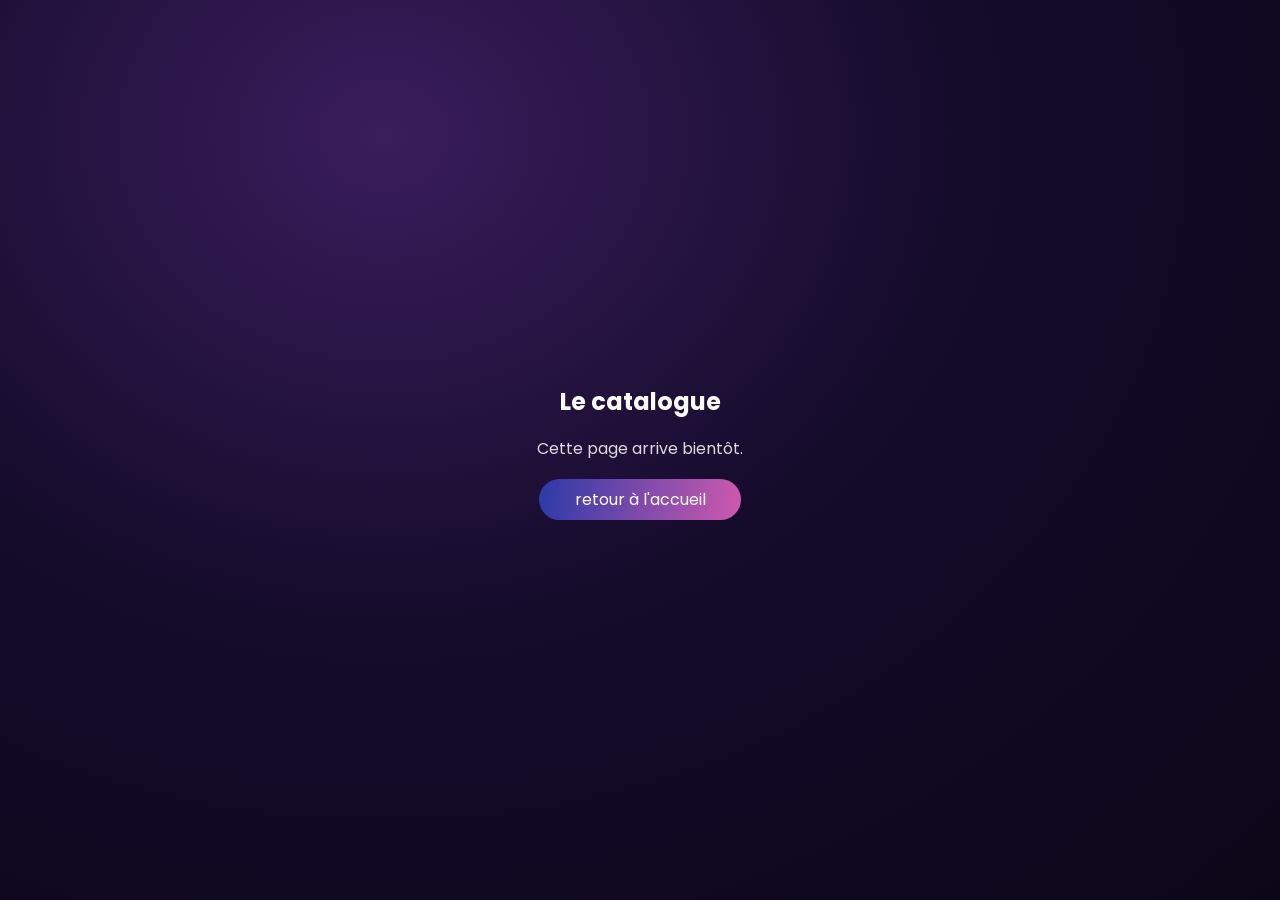
==== catalogue.html @ 7597ef21 "page d’accueil" ====
<!doctype html>
<html lang="fr">
<head>
  <meta charset="utf-8">
  <meta name="viewport" content="width=device-width, initial-scale=1, viewport-fit=cover">
  <meta name="theme-color" content="#0b0718">
  <title>Arcturus : Le catalogue</title>
  <link href="https://fonts.googleapis.com/css2?family=Poppins:wght@500;700&display=swap" rel="stylesheet">
  <link rel="stylesheet" href="css/style.css">
</head>
<body>
  <main class="ecran bientot">
    <h1>Le catalogue</h1>
    <p>Cette page arrive bientôt.</p>
    <a class="pastille" href="index.html">retour à l'accueil</a>
  </main>
</body>
</html>
---- css/style.css ----
:root {
  --nuit: #0b0718;
  --bleu: #3f4fd6;
  --violet: #7b63e8;
  --rose: #cf5aae;
  --blanc: #ffffff;
  --degrade: linear-gradient(100deg, var(--bleu), var(--violet) 55%, var(--rose));
  --police: "Poppins", system-ui, -apple-system, "Segoe UI", sans-serif;
}

*, *::before, *::after { box-sizing: border-box; }

body {
  margin: 0;
  font-family: var(--police);
  color: var(--blanc);
  background-color: var(--nuit);
  /* Si assets/fond.jpg est absent, le dégradé sert de fond. */
  background-image:
    url("../assets/fond.jpg"),
    radial-gradient(ellipse at 30% 15%, #3a1d5c 0%, #150b2b 45%, var(--nuit) 100%);
  background-size: cover;
  background-position: center;
  background-repeat: no-repeat;
}

h1, h2, p { margin: 0; }

a, button { font-family: inherit; color: inherit; }

:focus-visible { outline: 3px solid var(--blanc); outline-offset: 3px; }

/* ---------- Écran mobile ---------- */
.ecran {
  max-width: 430px;
  min-height: 100vh;
  min-height: 100dvh;
  margin: 0 auto;
  padding: calc(1rem + env(safe-area-inset-top, 0px)) 1rem calc(0.8rem + env(safe-area-inset-bottom, 0px));
  display: flex;
  flex-direction: column;
  align-items: center;
  gap: 1.1rem;
}

/* ---------- Titre et boutons ---------- */
.titre {
  background: linear-gradient(100deg, #2a3aa8, var(--violet));
  border-radius: 20px;
  padding: 0.7rem 1.3rem;
  font-size: 1.35rem;
  font-weight: 700;
  text-decoration: none;
  color: #e8e6f5;
}

.hexagone {
  background: var(--degrade);
  border: 0;
  clip-path: polygon(10% 0, 90% 0, 100% 50%, 90% 100%, 10% 100%, 0 50%);
  padding: 0.7rem 2.2rem;
  font-size: 1rem;
  font-weight: 500;
  cursor: pointer;
  max-width: 100%;
}

.pastille {
  background: linear-gradient(100deg, #2a3aa8, var(--rose));
  border-radius: 999px;
  padding: 0.5rem 2.2rem;
  font-size: 1rem;
  text-decoration: none;
}

/* ---------- Ligne heure + météo ---------- */
.ligne {
  width: 100%;
  display: grid;
  grid-template-columns: 1fr minmax(150px, 45%);
  align-items: center;
  gap: 0.8rem;
}

.heure {
  font-size: clamp(2.4rem, 12vw, 3.4rem);
  font-weight: 700;
  font-variant-numeric: tabular-nums;
  text-align: center;
  text-shadow: 0 2px 12px rgba(0, 0, 0, 0.7);
}

/* ---------- Cartes ---------- */
.carte {
  background: var(--degrade);
  border-radius: 22px;
  padding: 0.9rem 1rem;
}

.carte h2 {
  font-size: 1rem;
  font-weight: 500;
  margin-bottom: 0.6rem;
}

.meteo { min-height: 130px; }

.mesures { display: grid; gap: 0.5rem; }

.mesure { display: flex; flex-direction: column; line-height: 1.2; }
.mesure span { font-size: 0.78rem; font-weight: 500; opacity: 0.9; }
.mesure strong { font-size: 1.05rem; font-weight: 700; }

.vide { font-size: 0.85rem; line-height: 1.35; }

.actus { width: 100%; min-height: 130px; }

.evenements {
  list-style: none;
  margin: 0;
  padding: 0;
  display: grid;
  gap: 0.6rem;
}

.evenements li {
  display: flex;
  justify-content: space-between;
  align-items: baseline;
  gap: 0.6rem;
}

.evenements strong { display: block; font-size: 0.95rem; font-weight: 700; }
.evenements small { font-size: 0.78rem; opacity: 0.9; }
.evenements .quand { font-size: 0.82rem; font-weight: 500; white-space: nowrap; }

/* ---------- Barre du bas ---------- */
.barre {
  margin-top: auto;
  width: 100%;
  display: flex;
  justify-content: space-between;
  padding: 0 0.3rem;
}

.barre a {
  display: flex;
  flex-direction: column;
  align-items: center;
  gap: 0.15rem;
  font-size: 0.8rem;
  text-decoration: none;
  text-shadow: 0 1px 6px rgba(0, 0, 0, 0.8);
}

.icone {
  display: grid;
  place-items: center;
  width: 3.2rem;
  height: 2.6rem;
  font-size: 1.4rem;
  background: linear-gradient(135deg, var(--rose), var(--violet));
  clip-path: polygon(15% 0, 100% 0, 85% 100%, 0 100%);
}

/* ---------- Fenêtre de choix de position ---------- */
dialog {
  width: min(92vw, 380px);
  padding: 1.2rem;
  border: 0;
  border-radius: 22px;
  background: #1a1030;
  color: var(--blanc);
}

dialog::backdrop { background: rgba(5, 2, 12, 0.7); }

dialog h2 { font-size: 1.1rem; margin-bottom: 1rem; }

.bouton {
  background: var(--degrade);
  border: 0;
  border-radius: 14px;
  padding: 0.65rem 1rem;
  font-size: 0.95rem;
  font-weight: 500;
  cursor: pointer;
}

.bouton.discret { background: transparent; border: 1px solid rgba(255, 255, 255, 0.4); width: 100%; margin-top: 0.8rem; }

#btn-gps { width: 100%; }

.ou { text-align: center; margin: 0.7rem 0; font-size: 0.85rem; opacity: 0.8; }

.recherche { display: flex; gap: 0.5rem; }

.recherche input {
  flex: 1;
  min-width: 0;
  padding: 0.65rem 0.8rem;
  border-radius: 14px;
  border: 1px solid rgba(255, 255, 255, 0.35);
  background: rgba(255, 255, 255, 0.08);
  color: var(--blanc);
  font-family: inherit;
  font-size: 1rem;
}

.message { min-height: 1.3rem; margin-top: 0.7rem; font-size: 0.85rem; }

.resultats { list-style: none; margin: 0; padding: 0; display: grid; gap: 0.4rem; }

.resultats button {
  width: 100%;
  text-align: left;
  padding: 0.6rem 0.8rem;
  border: 1px solid rgba(255, 255, 255, 0.25);
  border-radius: 12px;
  background: transparent;
  font-size: 0.9rem;
  cursor: pointer;
}

/* ---------- Pages à venir ---------- */
.bientot { justify-content: center; text-align: center; }
.bientot h1 { font-size: 1.5rem; }
.bientot p { opacity: 0.85; }
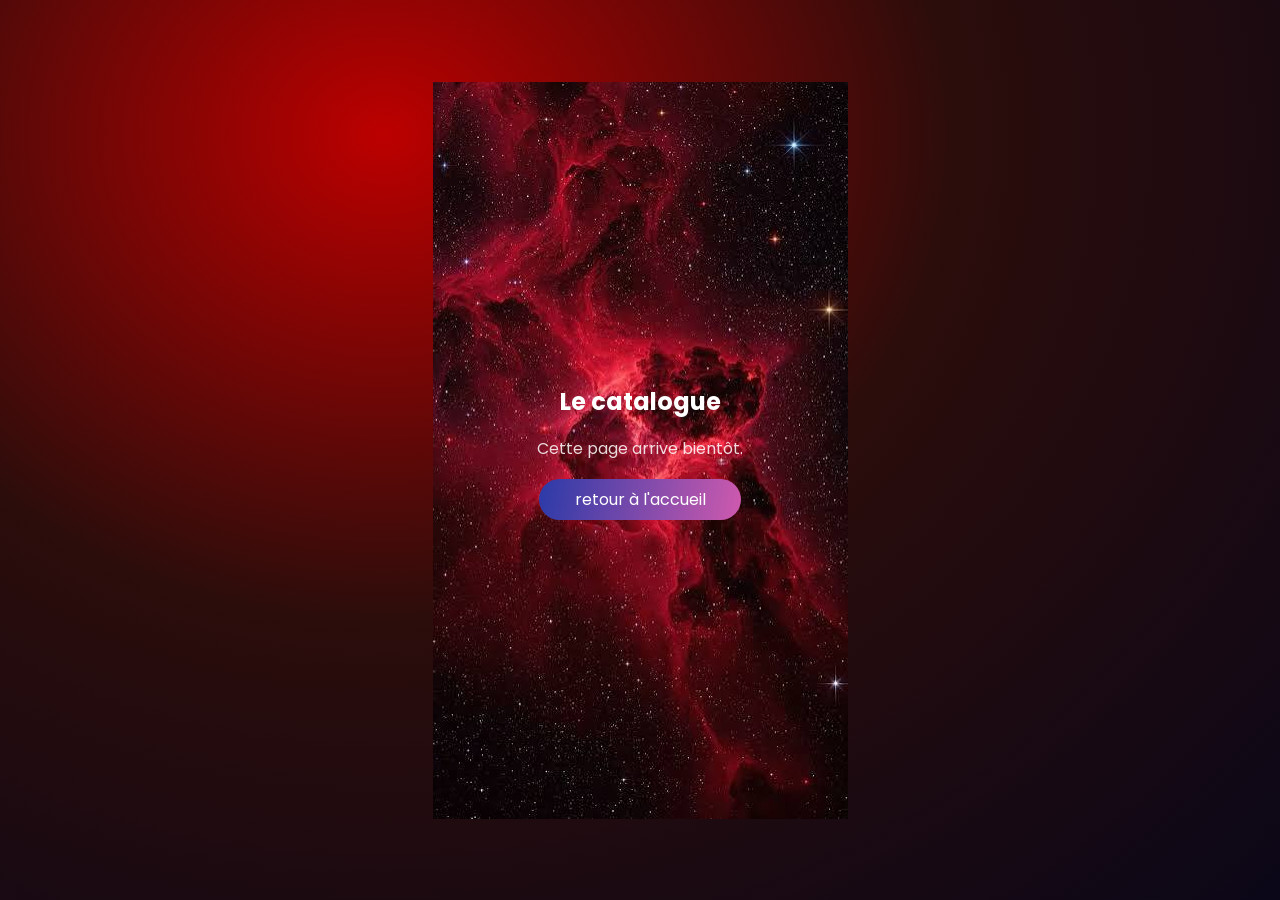
==== commit 4df7f37e: "page_de_chargement" ====
--- a/catalogue.html
+++ b/catalogue.html
@@ -2,6 +2,10 @@
 <html lang="fr">
 <head>
   <meta charset="utf-8">
+  <link rel="preload" as="image" href="assets/chargement.webp">
+  <link rel="stylesheet" href="css/splash.css">
+  <script src="js/splash.js"></script>
+  <noscript><style>#splash { display: none; }</style></noscript>
   <meta name="viewport" content="width=device-width, initial-scale=1, viewport-fit=cover">
   <meta name="theme-color" content="#0b0718">
   <title>Arcturus : Le catalogue</title>
@@ -9,6 +13,13 @@
   <link rel="stylesheet" href="css/style.css">
 </head>
 <body>
+  <div id="splash" role="status" aria-label="Chargement en cours">
+    <div class="splash-cadre">
+      <img class="splash-image" src="assets/chargement.webp" alt="">
+      <div class="splash-anneau"></div>
+    </div>
+  </div>
+
   <main class="ecran bientot">
     <h1>Le catalogue</h1>
     <p>Cette page arrive bientôt.</p>
--- a/css/splash.css
+++ b/css/splash.css
@@ -0,0 +1,70 @@
+/* Écran de chargement : image « Arcturus » plein écran et anneau rouge qui tourne sur le bord du disque. */
+#splash {
+  position: fixed;
+  inset: 0;
+  z-index: 99999;
+  overflow: hidden;
+  background: #12030a; /* visible tant que l'image n'est pas affichée : jamais de blanc ni de noir pur */
+  opacity: 1;
+  visibility: visible;
+  transition: opacity 0.15s ease;
+}
+
+#splash.cache {
+  opacity: 0;
+  visibility: hidden;
+  pointer-events: none;
+  transition: opacity 0.35s ease, visibility 0s linear 0.35s;
+}
+
+/* L'image est affichée en « cover » (elle remplit l'écran) : le cadre garde ses proportions (557 × 991),
+   de sorte que l'anneau, placé en pourcentages, reste toujours exactement sur le disque du logo. */
+.splash-cadre {
+  --u: calc(max(100vw, 100vh * 0.56206) / 100); /* 1 % de la largeur du cadre */
+  position: absolute;
+  left: 50%;
+  top: 50%;
+  width: calc(var(--u) * 100);
+  aspect-ratio: 557 / 991;
+  transform: translate(-50%, -50%);
+}
+
+@supports (width: 1dvh) {
+  .splash-cadre { --u: calc(max(100vw, 100dvh * 0.56206) / 100); }
+}
+
+.splash-image { display: block; width: 100%; height: 100%; }
+
+/* Disque du logo : centre à 49,799 % / 49,876 %, diamètre 70,366 % de la largeur. */
+.splash-anneau {
+  --e: calc(var(--u) * 0.75); /* épaisseur du trait */
+  position: absolute;
+  left: 49.799%;
+  top: 49.876%;
+  width: 70.366%;
+  aspect-ratio: 1;
+  transform: translate(-50%, -50%);
+  border-radius: 50%;
+  box-shadow: inset 0 0 0 calc(var(--u) * 0.25) rgba(255, 70, 50, 0.22); /* piste : le cercle entier, discret */
+}
+
+/* Le trait rouge : une comète qui parcourt le périmètre dans le sens des aiguilles d'une montre. */
+.splash-anneau::before {
+  content: "";
+  position: absolute;
+  inset: 0;
+  border-radius: 50%;
+  background: conic-gradient(from 0deg, rgba(255, 59, 42, 0) 0deg, rgba(255, 59, 42, 0) 190deg, rgba(255, 59, 42, 0.85) 335deg, #ff9a7a 360deg);
+  -webkit-mask: radial-gradient(farthest-side, transparent calc(100% - var(--e)), #000 calc(100% - var(--e) + 1px));
+  mask: radial-gradient(farthest-side, transparent calc(100% - var(--e)), #000 calc(100% - var(--e) + 1px));
+  filter: drop-shadow(0 0 calc(var(--u) * 1) rgba(255, 70, 50, 0.9));
+  animation: splash-tour 1.5s linear infinite;
+}
+
+@keyframes splash-tour {
+  to { transform: rotate(360deg); }
+}
+
+@media (prefers-reduced-motion: reduce) {
+  .splash-anneau::before { animation: none; opacity: 0.8; }
+}
--- a/css/style.css
+++ b/css/style.css
@@ -17,9 +17,9 @@
   background-color: var(--nuit);
   /* Si assets/fond.jpg est absent, le dégradé sert de fond. */
   background-image:
-    url("../assets/fond.jpg"),
-    radial-gradient(ellipse at 30% 15%, #3a1d5c 0%, #150b2b 45%, var(--nuit) 100%);
-  background-size: cover;
+    url("../assets/mon_imagedefond.jpg"),
+    radial-gradient(ellipse at 30% 15%, #bc0000 0%, #2b0d0b 45%, var(--nuit) 100%);
+  
   background-position: center;
   background-repeat: no-repeat;
 }
@@ -83,7 +83,8 @@
 }
 
 .heure {
-  font-size: clamp(2.4rem, 12vw, 3.4rem);
+  font-size: clamp(4.4rem, 12vw, 2.4rem);
+  font-family: "Neue Gstaad";
   font-weight: 700;
   font-variant-numeric: tabular-nums;
   text-align: center;
@@ -226,3 +227,26 @@
 .bientot { justify-content: center; text-align: center; }
 .bientot h1 { font-size: 1.5rem; }
 .bientot p { opacity: 0.85; }
+
+/* ---------- Thème rouge et noir (accueil uniquement : <body class="theme-rouge">) ---------- */
+body.theme-rouge {
+  --degrade: linear-gradient(135deg, rgba(230, 21, 28, 0.94) 0%, rgba(112, 11, 17, 0.94) 55%, rgba(26, 4, 7, 0.96) 100%);
+  background-color: #0a0203;
+  
+ 
+}
+
+body.theme-rouge .titre,
+body.theme-rouge .pastille {
+  transition: transform 0.2s ease;
+  background: linear-gradient(135deg, rgba(190, 27, 27, 0.95), rgba(48, 6, 9, 0.96));
+}
+
+
+body.theme-rouge .icone {
+  background: linear-gradient(135deg, #dc2a30, #3d080b);
+}
+
+body.theme-rouge dialog {
+  background: #1c0709;
+}
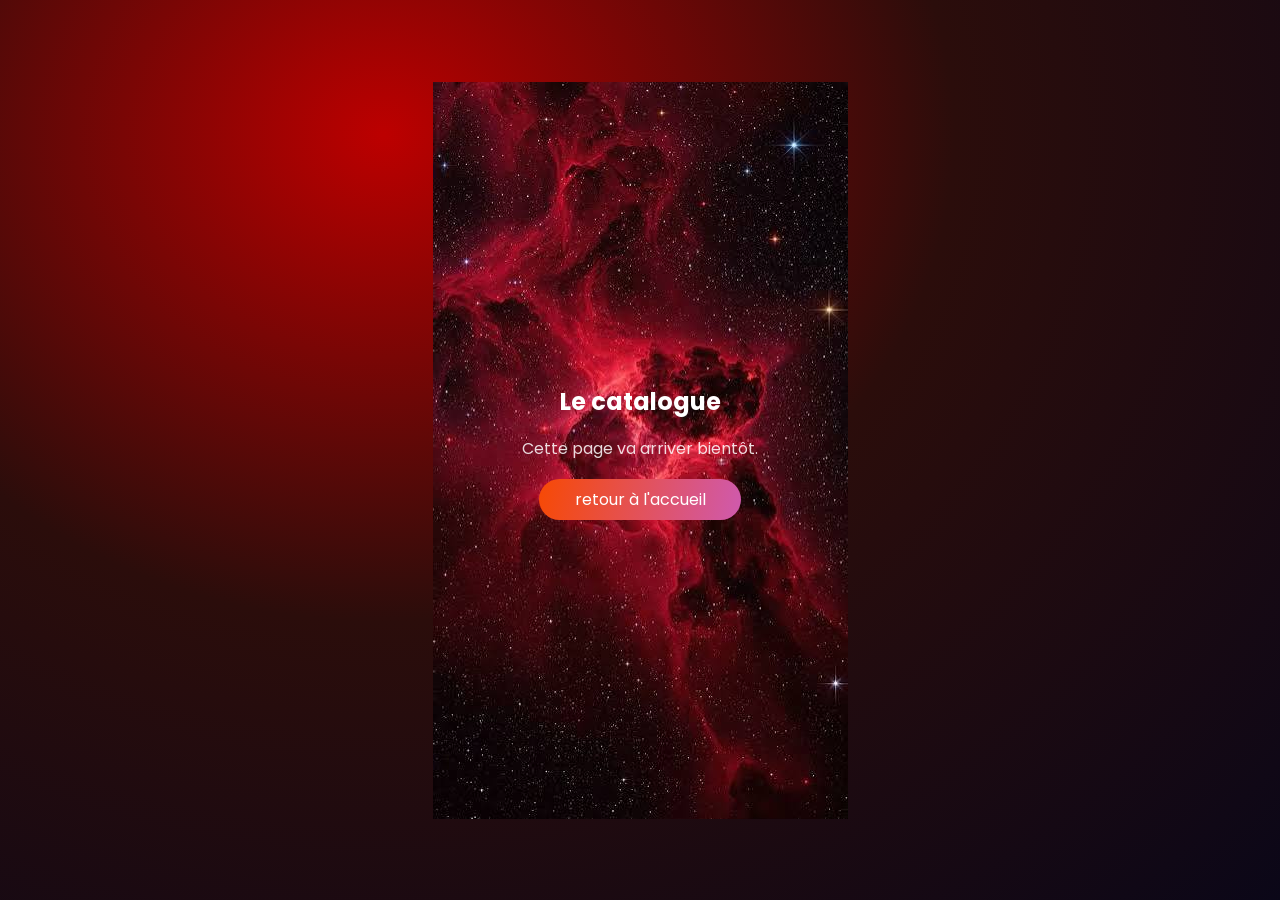
==== commit 08bdd365: "new" ====
--- a/catalogue.html
+++ b/catalogue.html
@@ -22,7 +22,7 @@
 
   <main class="ecran bientot">
     <h1>Le catalogue</h1>
-    <p>Cette page arrive bientôt.</p>
+    <p>Cette page va arriver bientôt.</p>
     <a class="pastille" href="index.html">retour à l'accueil</a>
   </main>
 </body>
--- a/css/splash.css
+++ b/css/splash.css
@@ -1,5 +1,9 @@
-/* Écran de chargement : image « Arcturus » plein écran et anneau rouge qui tourne sur le bord du disque. */
+/* Écran de chargement : image « Arcturus » et anneau rouge qui tourne sur le bord du disque.
+   Sur téléphone il remplit l'écran ; sur ordinateur il garde la largeur de la page d'accueil (max-width de .ecran, 430 px)
+   et les côtés montrent la même image, floutée et assombrie. */
 #splash {
+  --largeur-ecran: 430px; /* à garder identique au max-width de .ecran dans css/style.css */
+  --hauteur: 100vh;       /* hauteur de la colonne d'image : tout l'écran, sauf sur ordinateur (voir plus bas) */
   position: fixed;
   inset: 0;
   z-index: 99999;
@@ -17,20 +21,59 @@
   transition: opacity 0.35s ease, visibility 0s linear 0.35s;
 }
 
-/* L'image est affichée en « cover » (elle remplit l'écran) : le cadre garde ses proportions (557 × 991),
+/* Arrière-plan des côtés (ordinateur) : la même image, floutée. Inutile, donc retiré, quand l'écran n'est pas plus large que la colonne. */
+#splash::before {
+  content: "";
+  position: absolute;
+  inset: -12%;
+  background: url("../assets/chargement.webp") center top / cover no-repeat;
+  filter: blur(46px) brightness(0.42) saturate(1.15);
+}
+
+@media (max-width: 430px) {
+  #splash::before { display: none; }
+}
+
+/* Sur ordinateur, la colonne garde les proportions d'un téléphone (430 × 882 au plus) : l'image ne grossit pas
+   quand la fenêtre est très haute, elle reste centrée sur le fond flou. */
+@media (min-width: 600px) {
+  #splash { --hauteur: min(100vh, calc(min(100vw, var(--largeur-ecran)) * 2.0511)); }
+}
+
+@supports (width: 1dvh) {
+  #splash { --hauteur: 100dvh; }
+  @media (min-width: 600px) {
+    #splash { --hauteur: min(100dvh, calc(min(100vw, var(--largeur-ecran)) * 2.0511)); }
+  }
+}
+
+/* Ombre légère sur les bords de la colonne. */
+#splash::after {
+  content: "";
+  position: absolute;
+  top: 50%;
+  left: 50%;
+  width: min(100vw, var(--largeur-ecran));
+  height: var(--hauteur);
+  transform: translate(-50%, -50%);
+  box-shadow: 0 0 60px 8px rgba(0, 0, 0, 0.6);
+  pointer-events: none;
+}
+
+/* L'image est affichée en « cover » dans la colonne : le cadre garde ses proportions (557 × 991),
    de sorte que l'anneau, placé en pourcentages, reste toujours exactement sur le disque du logo. */
 .splash-cadre {
-  --u: calc(max(100vw, 100vh * 0.56206) / 100); /* 1 % de la largeur du cadre */
+  --colonne: min(100vw, var(--largeur-ecran));
+  --u: calc(max(var(--colonne), var(--hauteur) * 0.56206) / 100); /* 1 % de la largeur du cadre */
   position: absolute;
+  z-index: 1;
   left: 50%;
   top: 50%;
   width: calc(var(--u) * 100);
   aspect-ratio: 557 / 991;
   transform: translate(-50%, -50%);
-}
-
-@supports (width: 1dvh) {
-  .splash-cadre { --u: calc(max(100vw, 100dvh * 0.56206) / 100); }
+  /* Ce qui dépasse de la colonne est coupé, comme sur un téléphone. */
+  clip-path: inset(calc((100% - var(--hauteur)) / 2) calc((100% - var(--colonne)) / 2));
 }
 
 .splash-image { display: block; width: 100%; height: 100%; }
--- a/css/style.css
+++ b/css/style.css
@@ -66,7 +66,7 @@
 }
 
 .pastille {
-  background: linear-gradient(100deg, #2a3aa8, var(--rose));
+  background: linear-gradient(100deg, #f74904, var(--rose));
   border-radius: 999px;
   padding: 0.5rem 2.2rem;
   font-size: 1rem;
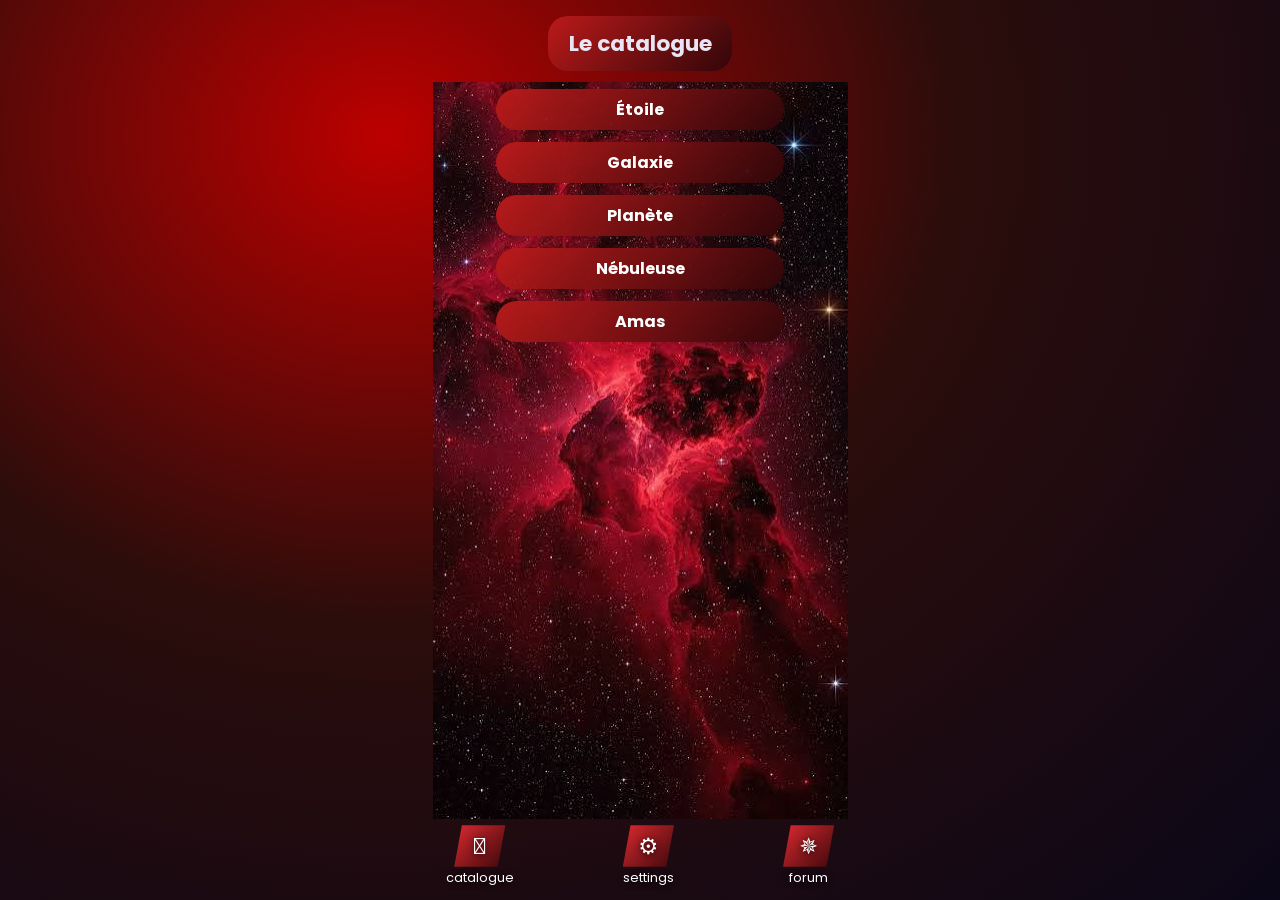
==== commit f1fba585: "catalogue + light" ====
--- a/catalogue.html
+++ b/catalogue.html
@@ -9,10 +9,12 @@
   <meta name="viewport" content="width=device-width, initial-scale=1, viewport-fit=cover">
   <meta name="theme-color" content="#0b0718">
   <title>Arcturus : Le catalogue</title>
+  <link rel="preconnect" href="https://fonts.googleapis.com">
+  <link rel="preconnect" href="https://fonts.gstatic.com" crossorigin>
   <link href="https://fonts.googleapis.com/css2?family=Poppins:wght@500;700&display=swap" rel="stylesheet">
   <link rel="stylesheet" href="css/style.css">
 </head>
-<body>
+<body class="theme-rouge">
   <div id="splash" role="status" aria-label="Chargement en cours">
     <div class="splash-cadre">
       <img class="splash-image" src="assets/chargement.webp" alt="">
@@ -20,10 +22,21 @@
     </div>
   </div>
 
-  <main class="ecran bientot">
-    <h1>Le catalogue</h1>
-    <p>Cette page va arriver bientôt.</p>
-    <a class="pastille" href="index.html">retour à l'accueil</a>
+  <main class="ecran">
+    <h1 class="titre">Le catalogue</h1>
+    <nav class="choix-catalogue" aria-label="Catégories du catalogue">
+      <a class="pastille choix" href="catalogue-liste.html?cat=etoile">Étoile</a>
+      <a class="pastille choix" href="catalogue-liste.html?cat=galaxie">Galaxie</a>
+      <a class="pastille choix" href="catalogue-liste.html?cat=planete">Planète</a>
+      <a class="pastille choix" href="catalogue-liste.html?cat=nebuleuse">Nébuleuse</a>
+      <a class="pastille choix" href="catalogue-liste.html?cat=amas">Amas</a>
+    </nav>
+
+    <nav class="barre" aria-label="Navigation principale">
+      <a href="catalogue.html"><span class="icone" aria-hidden="true">𖤘</span>catalogue</a>
+      <a href="settings.html"><span class="icone" aria-hidden="true">⚙</span>settings</a>
+      <a href="forum.html"><span class="icone" aria-hidden="true">✵</span>forum</a>
+    </nav>
   </main>
 </body>
 </html>
--- a/css/style.css
+++ b/css/style.css
@@ -250,3 +250,57 @@
 body.theme-rouge dialog {
   background: #1c0709;
 }
+
+/* ---------- Catalogue ---------- */
+.choix-catalogue {
+  width: 100%;
+  display: grid;
+  gap: 0.75rem;
+  justify-items: center;
+}
+
+.choix {
+  width: min(100%, 18rem);
+  text-align: center;
+  font-weight: 700;
+}
+
+.retour {
+  align-self: flex-start;
+  font-size: 0.85rem;
+  font-weight: 500;
+  text-decoration: none;
+  opacity: 0.9;
+}
+
+.filtre {
+  width: 100%;
+  padding: 0.65rem 0.8rem;
+  border-radius: 14px;
+  border: 1px solid rgba(255, 255, 255, 0.35);
+  background: rgba(20, 4, 6, 0.55);
+  color: var(--blanc);
+  font-family: inherit;
+  font-size: 1rem;
+}
+
+.compte { width: 100%; font-size: 0.82rem; opacity: 0.85; }
+
+.liste-catalogue {
+  width: 100%;
+  list-style: none;
+  margin: 0;
+  padding: 0;
+  display: grid;
+  gap: 0.45rem;
+}
+
+.liste-catalogue li {
+  padding: 0.65rem 0.85rem;
+  border-radius: 16px;
+  background: rgba(28, 6, 8, 0.72);
+  border: 1px solid rgba(220, 42, 48, 0.4);
+}
+
+.liste-catalogue strong { display: block; font-size: 0.98rem; }
+.liste-catalogue span { display: block; margin-top: 0.12rem; font-size: 0.78rem; opacity: 0.85; }
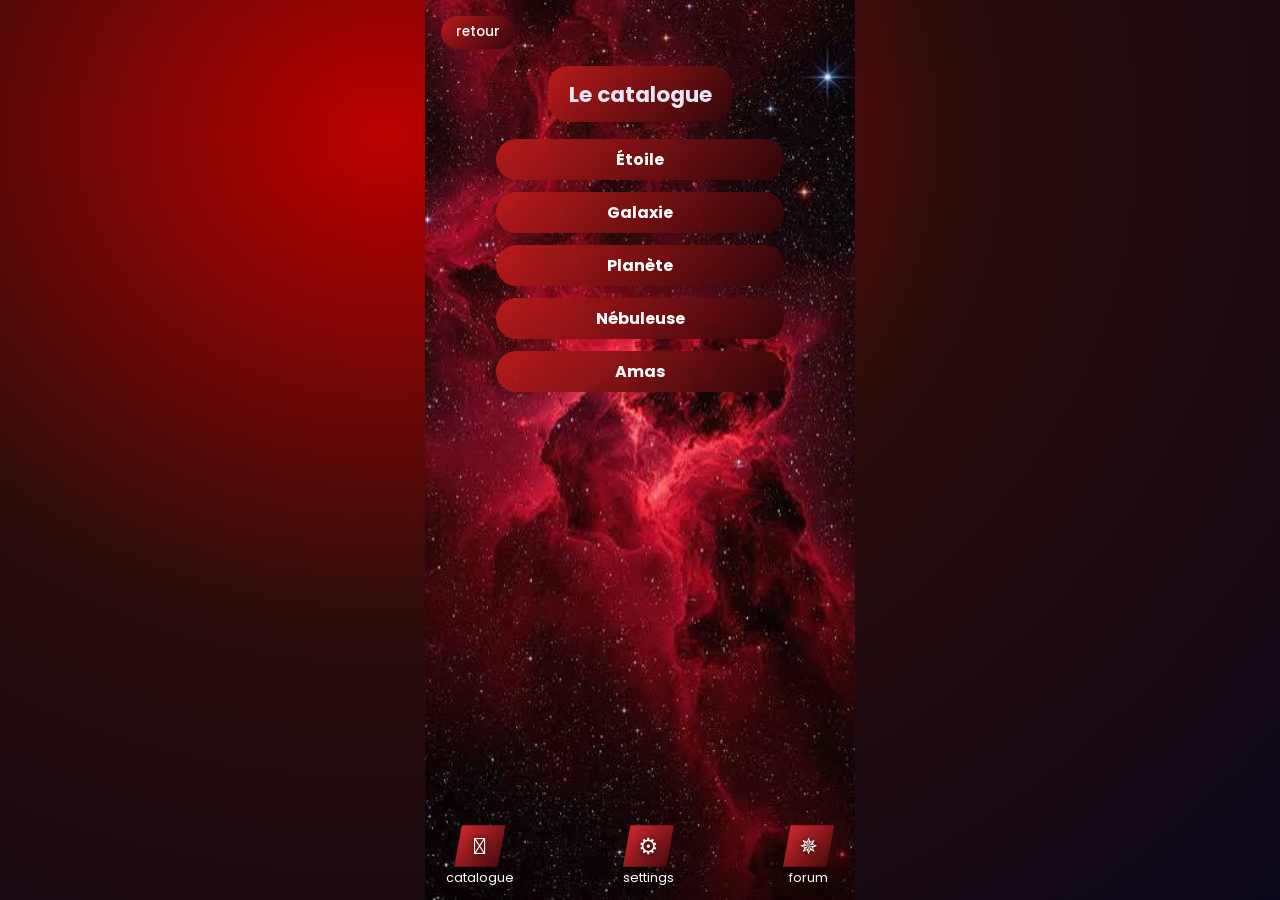
==== commit c11e2a4b: "catalogue" ====
--- a/catalogue.html
+++ b/catalogue.html
@@ -23,6 +23,7 @@
   </div>
 
   <main class="ecran">
+    <a class="bouton-retour" href="index.html">retour</a>
     <h1 class="titre">Le catalogue</h1>
     <nav class="choix-catalogue" aria-label="Catégories du catalogue">
       <a class="pastille choix" href="catalogue-liste.html?cat=etoile">Étoile</a>
--- a/css/style.css
+++ b/css/style.css
@@ -228,12 +228,41 @@
 .bientot h1 { font-size: 1.5rem; }
 .bientot p { opacity: 0.85; }
 
-/* ---------- Thème rouge et noir (accueil uniquement : <body class="theme-rouge">) ---------- */
+/* ---------- Thème rouge et noir (<body class="theme-rouge">) ---------- */
 body.theme-rouge {
   --degrade: linear-gradient(135deg, rgba(230, 21, 28, 0.94) 0%, rgba(112, 11, 17, 0.94) 55%, rgba(26, 4, 7, 0.96) 100%);
+  /* Le fond de body est transparent pour laisser voir les deux calques fixes (rouge, puis photo). */
+  background: transparent;
+  position: relative;
+  z-index: 0;
+}
+
+/* Rouge des côtés : fixé à la fenêtre, il ne part pas vers le bas quand la liste est longue. */
+body.theme-rouge::after {
+  content: "";
+  position: fixed;
+  z-index: -2;
+  inset: 0;
   background-color: #0a0203;
-  
- 
+  background-image: radial-gradient(ellipse at 30% 15%, #bc0000 0%, #2b0d0b 45%, var(--nuit) 100%);
+  background-repeat: no-repeat;
+  background-size: cover;
+  pointer-events: none;
+}
+
+/* Photo du ciel : colonne de la page, du haut de l'écran jusqu'en bas, immobile au défilement. */
+body.theme-rouge::before {
+  content: "";
+  position: fixed;
+  z-index: -1;
+  top: 0;
+  left: 50%;
+  width: min(100vw, 430px);
+  height: 100vh;
+  height: 100dvh;
+  transform: translateX(-50%);
+  background: url("../assets/mon_imagedefond.jpg") center top / cover no-repeat;
+  pointer-events: none;
 }
 
 body.theme-rouge .titre,
@@ -252,6 +281,16 @@
 }
 
 /* ---------- Catalogue ---------- */
+.bouton-retour {
+  align-self: flex-start;
+  padding: 0.4rem 0.95rem;
+  border-radius: 999px;
+  background: linear-gradient(135deg, rgba(190, 27, 27, 0.95), rgba(48, 6, 9, 0.96));
+  font-size: 0.85rem;
+  font-weight: 500;
+  text-decoration: none;
+}
+
 .choix-catalogue {
   width: 100%;
   display: grid;
